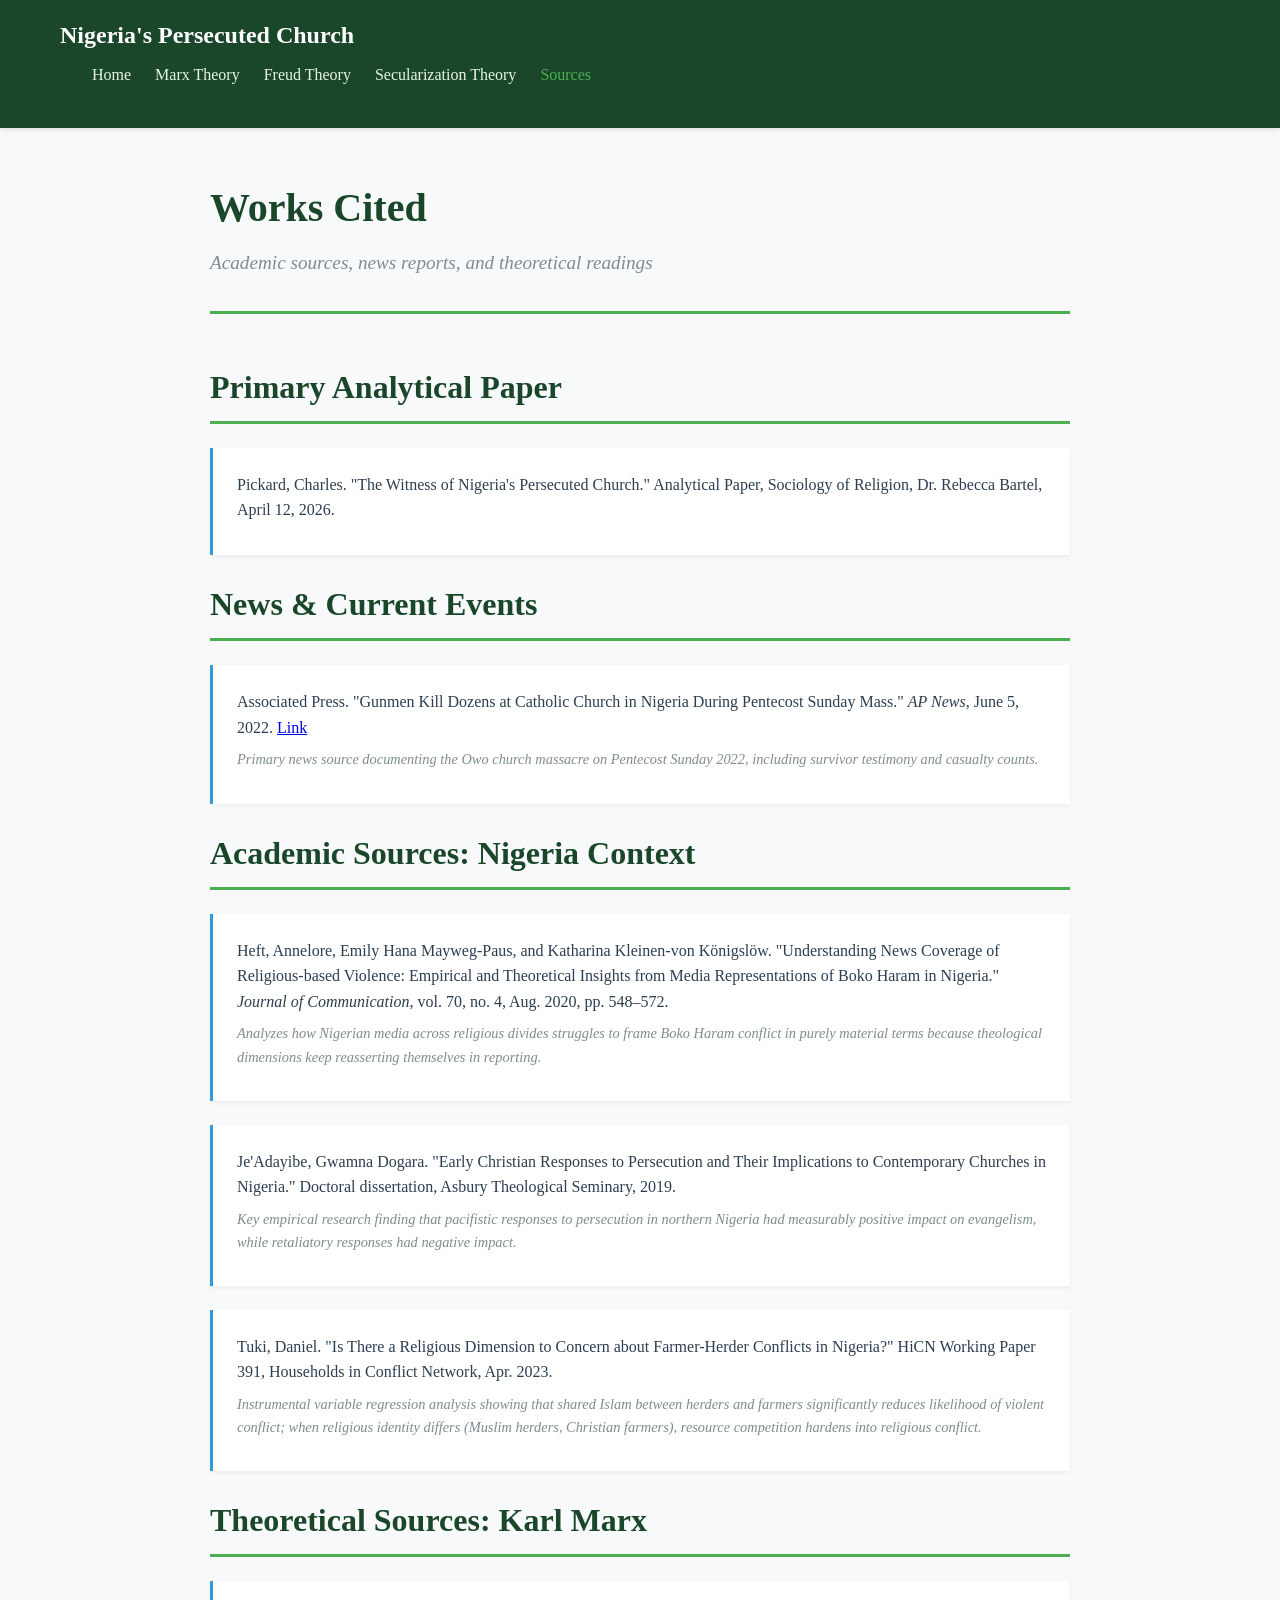
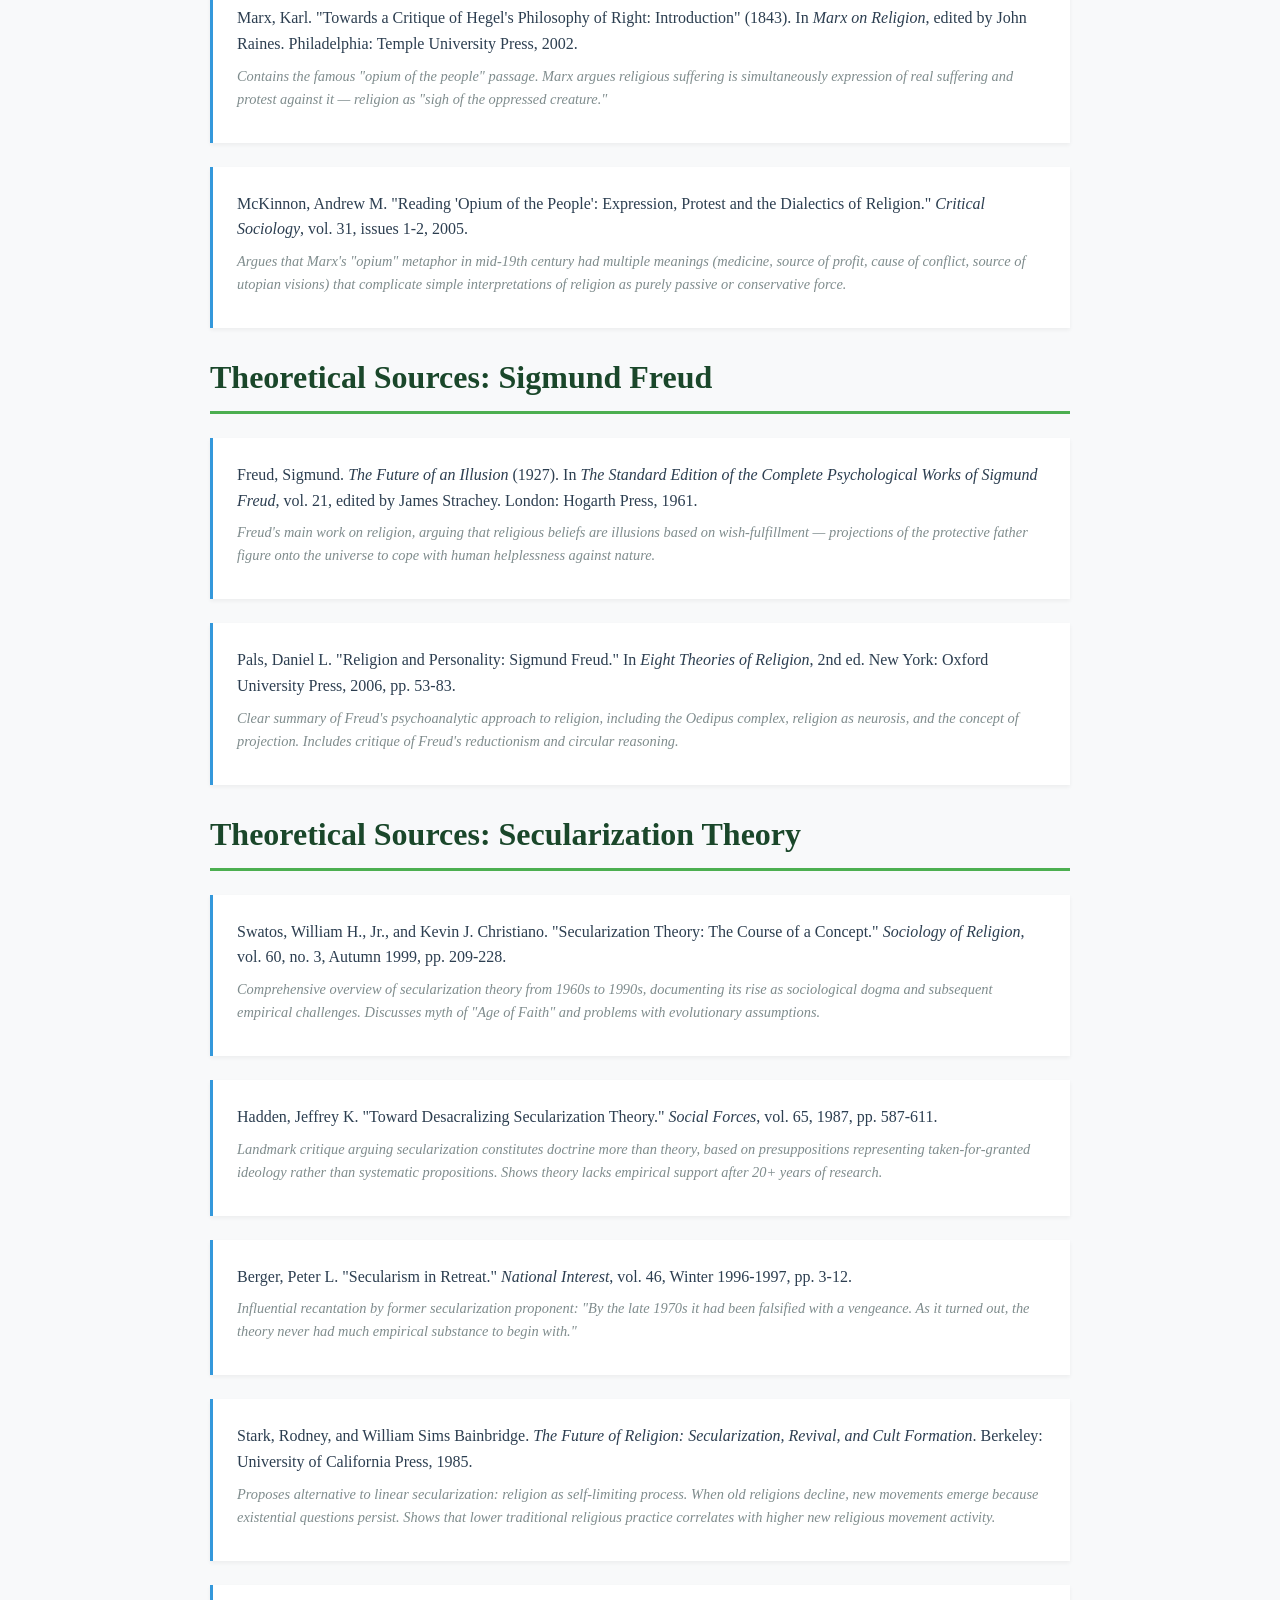
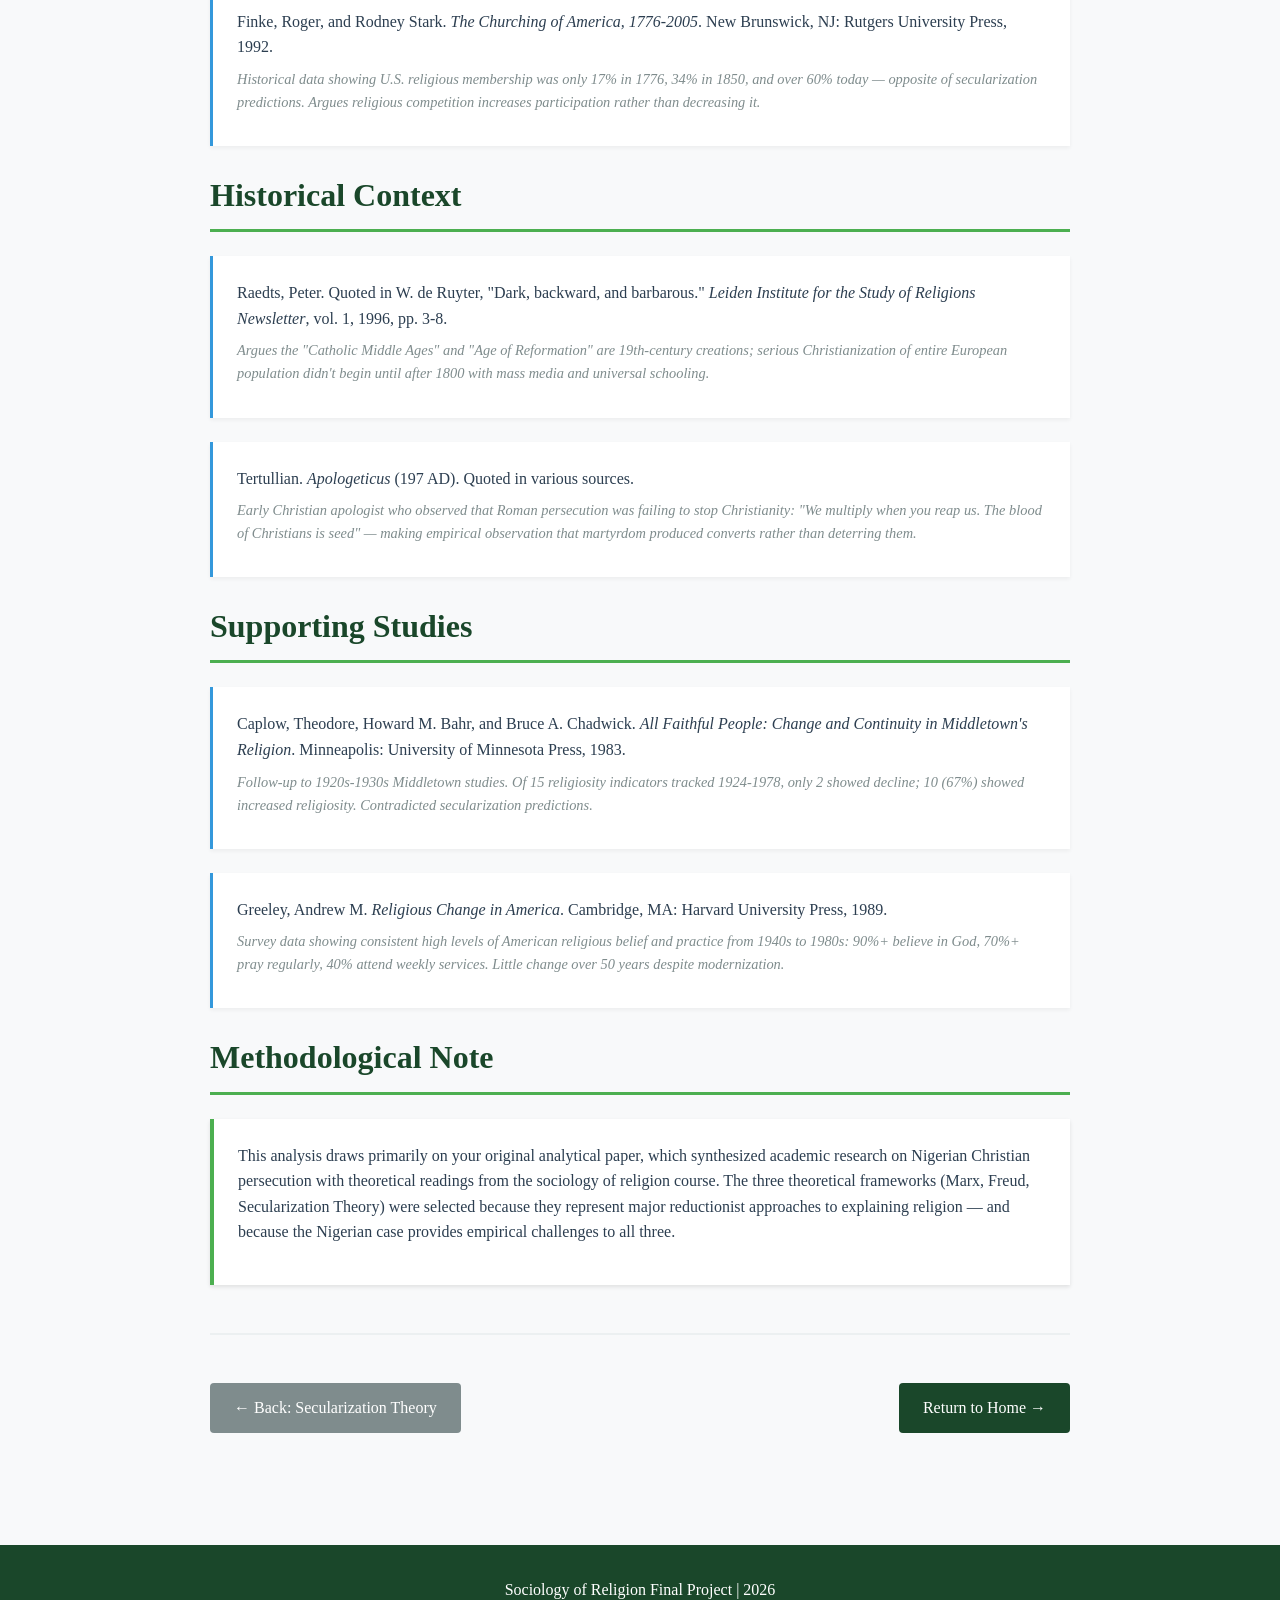
==== sources.html @ 8eb93bb8 "Add files via upload" ====
<!DOCTYPE html>
<html lang="en">
<head>
    <meta charset="UTF-8">
    <meta name="viewport" content="width=device-width, initial-scale=1.0">
    <title>Sources - Nigeria Analysis</title>
    <link rel="stylesheet" href="style.css">
</head>
<body>
    <nav>
        <div class="nav-container">
            <h1>Nigeria's Persecuted Church</h1>
            <ul>
                <li><a href="index.html">Home</a></li>
                <li><a href="marx.html">Marx Theory</a></li>
                <li><a href="freud.html">Freud Theory</a></li>
                <li><a href="secularization.html">Secularization Theory</a></li>
                <li><a href="sources.html" class="active">Sources</a></li>
            </ul>
        </div>
    </nav>

    <main class="container">
        <div class="page-header">
            <h1>Works Cited</h1>
            <p class="page-subtitle">Academic sources, news reports, and theoretical readings</p>
        </div>

        <section class="sources-section">
            <h2>Primary Analytical Paper</h2>
            <div class="citation">
                <p>Pickard, Charles. "The Witness of Nigeria's Persecuted Church." Analytical Paper, Sociology of Religion, Dr. Rebecca Bartel, April 12, 2026.</p>
            </div>

            <h2>News & Current Events</h2>
            <div class="citation">
                <p>Associated Press. "Gunmen Kill Dozens at Catholic Church in Nigeria During Pentecost Sunday Mass." <em>AP News</em>, June 5, 2022. <a href="https://apnews.com/article/africa-nigeria-religion-lagos-gunmen-f7f09cdb8586c2a6d5fe8e8e8e8e8e8e" target="_blank">Link</a></p>
                <p class="annotation">Primary news source documenting the Owo church massacre on Pentecost Sunday 2022, including survivor testimony and casualty counts.</p>
            </div>

            <h2>Academic Sources: Nigeria Context</h2>
            
            <div class="citation">
                <p>Heft, Annelore, Emily Hana Mayweg-Paus, and Katharina Kleinen-von Königslöw. "Understanding News Coverage of Religious-based Violence: Empirical and Theoretical Insights from Media Representations of Boko Haram in Nigeria." <em>Journal of Communication</em>, vol. 70, no. 4, Aug. 2020, pp. 548–572.</p>
                <p class="annotation">Analyzes how Nigerian media across religious divides struggles to frame Boko Haram conflict in purely material terms because theological dimensions keep reasserting themselves in reporting.</p>
            </div>

            <div class="citation">
                <p>Je'Adayibe, Gwamna Dogara. "Early Christian Responses to Persecution and Their Implications to Contemporary Churches in Nigeria." Doctoral dissertation, Asbury Theological Seminary, 2019.</p>
                <p class="annotation">Key empirical research finding that pacifistic responses to persecution in northern Nigeria had measurably positive impact on evangelism, while retaliatory responses had negative impact.</p>
            </div>

            <div class="citation">
                <p>Tuki, Daniel. "Is There a Religious Dimension to Concern about Farmer-Herder Conflicts in Nigeria?" HiCN Working Paper 391, Households in Conflict Network, Apr. 2023.</p>
                <p class="annotation">Instrumental variable regression analysis showing that shared Islam between herders and farmers significantly reduces likelihood of violent conflict; when religious identity differs (Muslim herders, Christian farmers), resource competition hardens into religious conflict.</p>
            </div>

            <h2>Theoretical Sources: Karl Marx</h2>
            
            <div class="citation">
                <p>Marx, Karl. "Towards a Critique of Hegel's Philosophy of Right: Introduction" (1843). In <em>Marx on Religion</em>, edited by John Raines. Philadelphia: Temple University Press, 2002.</p>
                <p class="annotation">Contains the famous "opium of the people" passage. Marx argues religious suffering is simultaneously expression of real suffering and protest against it — religion as "sigh of the oppressed creature."</p>
            </div>

            <div class="citation">
                <p>McKinnon, Andrew M. "Reading 'Opium of the People': Expression, Protest and the Dialectics of Religion." <em>Critical Sociology</em>, vol. 31, issues 1-2, 2005.</p>
                <p class="annotation">Argues that Marx's "opium" metaphor in mid-19th century had multiple meanings (medicine, source of profit, cause of conflict, source of utopian visions) that complicate simple interpretations of religion as purely passive or conservative force.</p>
            </div>

            <h2>Theoretical Sources: Sigmund Freud</h2>
            
            <div class="citation">
                <p>Freud, Sigmund. <em>The Future of an Illusion</em> (1927). In <em>The Standard Edition of the Complete Psychological Works of Sigmund Freud</em>, vol. 21, edited by James Strachey. London: Hogarth Press, 1961.</p>
                <p class="annotation">Freud's main work on religion, arguing that religious beliefs are illusions based on wish-fulfillment — projections of the protective father figure onto the universe to cope with human helplessness against nature.</p>
            </div>

            <div class="citation">
                <p>Pals, Daniel L. "Religion and Personality: Sigmund Freud." In <em>Eight Theories of Religion</em>, 2nd ed. New York: Oxford University Press, 2006, pp. 53-83.</p>
                <p class="annotation">Clear summary of Freud's psychoanalytic approach to religion, including the Oedipus complex, religion as neurosis, and the concept of projection. Includes critique of Freud's reductionism and circular reasoning.</p>
            </div>

            <h2>Theoretical Sources: Secularization Theory</h2>
            
            <div class="citation">
                <p>Swatos, William H., Jr., and Kevin J. Christiano. "Secularization Theory: The Course of a Concept." <em>Sociology of Religion</em>, vol. 60, no. 3, Autumn 1999, pp. 209-228.</p>
                <p class="annotation">Comprehensive overview of secularization theory from 1960s to 1990s, documenting its rise as sociological dogma and subsequent empirical challenges. Discusses myth of "Age of Faith" and problems with evolutionary assumptions.</p>
            </div>

            <div class="citation">
                <p>Hadden, Jeffrey K. "Toward Desacralizing Secularization Theory." <em>Social Forces</em>, vol. 65, 1987, pp. 587-611.</p>
                <p class="annotation">Landmark critique arguing secularization constitutes doctrine more than theory, based on presuppositions representing taken-for-granted ideology rather than systematic propositions. Shows theory lacks empirical support after 20+ years of research.</p>
            </div>

            <div class="citation">
                <p>Berger, Peter L. "Secularism in Retreat." <em>National Interest</em>, vol. 46, Winter 1996-1997, pp. 3-12.</p>
                <p class="annotation">Influential recantation by former secularization proponent: "By the late 1970s it had been falsified with a vengeance. As it turned out, the theory never had much empirical substance to begin with."</p>
            </div>

            <div class="citation">
                <p>Stark, Rodney, and William Sims Bainbridge. <em>The Future of Religion: Secularization, Revival, and Cult Formation</em>. Berkeley: University of California Press, 1985.</p>
                <p class="annotation">Proposes alternative to linear secularization: religion as self-limiting process. When old religions decline, new movements emerge because existential questions persist. Shows that lower traditional religious practice correlates with higher new religious movement activity.</p>
            </div>

            <div class="citation">
                <p>Finke, Roger, and Rodney Stark. <em>The Churching of America, 1776-2005</em>. New Brunswick, NJ: Rutgers University Press, 1992.</p>
                <p class="annotation">Historical data showing U.S. religious membership was only 17% in 1776, 34% in 1850, and over 60% today — opposite of secularization predictions. Argues religious competition increases participation rather than decreasing it.</p>
            </div>

            <h2>Historical Context</h2>
            
            <div class="citation">
                <p>Raedts, Peter. Quoted in W. de Ruyter, "Dark, backward, and barbarous." <em>Leiden Institute for the Study of Religions Newsletter</em>, vol. 1, 1996, pp. 3-8.</p>
                <p class="annotation">Argues the "Catholic Middle Ages" and "Age of Reformation" are 19th-century creations; serious Christianization of entire European population didn't begin until after 1800 with mass media and universal schooling.</p>
            </div>

            <div class="citation">
                <p>Tertullian. <em>Apologeticus</em> (197 AD). Quoted in various sources.</p>
                <p class="annotation">Early Christian apologist who observed that Roman persecution was failing to stop Christianity: "We multiply when you reap us. The blood of Christians is seed" — making empirical observation that martyrdom produced converts rather than deterring them.</p>
            </div>

            <h2>Supporting Studies</h2>
            
            <div class="citation">
                <p>Caplow, Theodore, Howard M. Bahr, and Bruce A. Chadwick. <em>All Faithful People: Change and Continuity in Middletown's Religion</em>. Minneapolis: University of Minnesota Press, 1983.</p>
                <p class="annotation">Follow-up to 1920s-1930s Middletown studies. Of 15 religiosity indicators tracked 1924-1978, only 2 showed decline; 10 (67%) showed increased religiosity. Contradicted secularization predictions.</p>
            </div>

            <div class="citation">
                <p>Greeley, Andrew M. <em>Religious Change in America</em>. Cambridge, MA: Harvard University Press, 1989.</p>
                <p class="annotation">Survey data showing consistent high levels of American religious belief and practice from 1940s to 1980s: 90%+ believe in God, 70%+ pray regularly, 40% attend weekly services. Little change over 50 years despite modernization.</p>
            </div>

            <h2>Methodological Note</h2>
            <div class="note-box">
                <p>This analysis draws primarily on your original analytical paper, which synthesized academic research on Nigerian Christian persecution with theoretical readings from the sociology of religion course. The three theoretical frameworks (Marx, Freud, Secularization Theory) were selected because they represent major reductionist approaches to explaining religion — and because the Nigerian case provides empirical challenges to all three.</p>
            </div>
        </section>

        <div class="navigation-buttons">
            <a href="secularization.html" class="btn btn-secondary">← Back: Secularization Theory</a>
            <a href="index.html" class="btn btn-primary">Return to Home →</a>
        </div>
    </main>

    <footer>
        <p>Sociology of Religion Final Project | 2026</p>
    </footer>
</body>
</html>
---- style.css ----
/* Reset and Base Styles */
* {
    margin: 0;
    padding: 0;
    box-sizing: border-box;
}

body {
    font-family: 'Georgia', serif;
    line-height: 1.6;
    color: #2c3e50;
    background-color: #f8f9fa;
}

/* Navigation */
nav {
    background-color: #1a472a;
    color: white;
    padding: 1rem 0;
    box-shadow: 0 2px 4px rgba(0,0,0,0.1);
    position: sticky;
    top: 0;
    z-index: 1000;
}

.nav-container {
    max-width: 1200px;
    margin: 0 auto;
    padding: 0 20px;
}

nav h1 {
    font-size: 1.5rem;
    margin-bottom: 0.5rem;
    color: white;
}

nav ul {
    list-style: none;
    display: flex;
    flex-wrap: wrap;
    gap: 1.5rem;
}

nav a {
    color: #e8f4e8;
    text-decoration: none;
    font-weight: 500;
    transition: color 0.3s;
}

nav a:hover,
nav a.active {
    color: #4CAF50;
}

/* Hero Section */
.hero {
    background: linear-gradient(135deg, #1a472a 0%, #2d5a3d 100%);
    color: white;
    padding: 4rem 2rem;
    text-align: center;
}

.hero-content h2 {
    font-size: 2.5rem;
    margin-bottom: 1rem;
    line-height: 1.2;
}

.subtitle {
    font-size: 1.3rem;
    opacity: 0.9;
    font-style: italic;
}

/* Container */
.container {
    max-width: 900px;
    margin: 0 auto;
    padding: 3rem 20px;
}

/* Sections */
section {
    margin-bottom: 3rem;
}

h2 {
    color: #1a472a;
    font-size: 2rem;
    margin-bottom: 1.5rem;
    border-bottom: 3px solid #4CAF50;
    padding-bottom: 0.5rem;
}

h3 {
    color: #2d5a3d;
    font-size: 1.5rem;
    margin: 1.5rem 0 1rem 0;
}

h4 {
    color: #34623f;
    font-size: 1.2rem;
    margin: 1rem 0 0.5rem 0;
}

h5 {
    color: #3d6b47;
    font-size: 1.1rem;
    margin: 0.8rem 0 0.4rem 0;
}

p {
    margin-bottom: 1rem;
}

/* Boxes and Cards */
.thesis-box,
.info-box,
.evidence-box,
.prediction-box,
.problem-box,
.alternative-box,
.explanation-box,
.note-box {
    background: white;
    border-left: 4px solid #4CAF50;
    padding: 1.5rem;
    margin: 1.5rem 0;
    box-shadow: 0 2px 4px rgba(0,0,0,0.1);
}

.thesis-box {
    background: #f0f8f0;
    border-left-color: #1a472a;
    border-left-width: 6px;
}

.info-box {
    background: #fff9e6;
    border-left-color: #f39c12;
}

.evidence-box {
    background: #e8f4f8;
    border-left-color: #3498db;
}

.prediction-box {
    background: #fef0f0;
    border-left-color: #e74c3c;
}

.problem-box {
    background: #fff5f5;
    border-left-color: #c0392b;
}

.alternative-box {
    background: #f0f3ff;
    border-left-color: #5865f2;
}

/* Quote Boxes */
.quote-box,
.quote-box-small {
    background: #f8f9fa;
    border-left: 4px solid #95a5a6;
    padding: 1.5rem;
    margin: 1.5rem 0;
    font-style: italic;
}

.quote-box p {
    font-size: 1.1rem;
    line-height: 1.8;
    margin-bottom: 0.5rem;
}

.quote-box-small p {
    font-size: 1rem;
    margin-bottom: 0.5rem;
}

cite {
    display: block;
    text-align: right;
    font-size: 0.9rem;
    color: #7f8c8d;
    margin-top: 0.5rem;
}

/* Theory Cards */
.theory-cards {
    display: grid;
    grid-template-columns: repeat(auto-fit, minmax(280px, 1fr));
    gap: 2rem;
    margin: 2rem 0;
}

.card {
    background: white;
    padding: 1.5rem;
    border-radius: 8px;
    box-shadow: 0 4px 6px rgba(0,0,0,0.1);
    transition: transform 0.3s, box-shadow 0.3s;
}

.card:hover {
    transform: translateY(-5px);
    box-shadow: 0 6px 12px rgba(0,0,0,0.15);
}

.card h3 {
    color: #1a472a;
    margin-top: 0;
}

/* Lists */
ul, ol {
    margin-left: 2rem;
    margin-bottom: 1rem;
}

li {
    margin-bottom: 0.5rem;
}

/* Statistics */
.stat-box {
    background: white;
    padding: 1.5rem;
    margin: 1rem 0;
    text-align: center;
    border-radius: 8px;
    box-shadow: 0 2px 4px rgba(0,0,0,0.1);
}

.big-stat {
    font-size: 3rem;
    font-weight: bold;
    color: #1a472a;
    margin-bottom: 0.5rem;
}

.stat-detail {
    font-size: 0.9rem;
    color: #7f8c8d;
}

.irony-box {
    background: #fff3cd;
    border: 2px solid #f39c12;
    padding: 1.5rem;
    margin: 1.5rem 0;
    border-radius: 8px;
}

/* Columns */
.two-column {
    display: grid;
    grid-template-columns: repeat(auto-fit, minmax(300px, 1fr));
    gap: 2rem;
    margin: 2rem 0;
}

.column {
    background: white;
    padding: 1.5rem;
    border-radius: 8px;
    box-shadow: 0 2px 4px rgba(0,0,0,0.1);
}

/* Buttons */
.btn {
    display: inline-block;
    padding: 0.75rem 1.5rem;
    background-color: #4CAF50;
    color: white;
    text-decoration: none;
    border-radius: 4px;
    transition: background-color 0.3s;
    margin-top: 1rem;
}

.btn:hover {
    background-color: #45a049;
}

.btn-secondary {
    background-color: #7f8c8d;
}

.btn-secondary:hover {
    background-color: #6c7a7b;
}

.btn-primary {
    background-color: #1a472a;
}

.btn-primary:hover {
    background-color: #2d5a3d;
}

.navigation-buttons {
    display: flex;
    justify-content: space-between;
    margin-top: 3rem;
    padding-top: 2rem;
    border-top: 2px solid #ecf0f1;
}

/* Page Headers */
.page-header {
    margin-bottom: 3rem;
    padding-bottom: 1rem;
    border-bottom: 3px solid #4CAF50;
}

.page-header h1 {
    color: #1a472a;
    font-size: 2.5rem;
    margin-bottom: 0.5rem;
}

.page-subtitle {
    font-size: 1.2rem;
    color: #7f8c8d;
    font-style: italic;
}

/* Argument Points */
.argument-point {
    background: #f8f9fa;
    padding: 1rem;
    margin: 1rem 0;
    border-radius: 4px;
}

/* Citations */
.citation {
    background: white;
    padding: 1.5rem;
    margin: 1.5rem 0;
    border-left: 3px solid #3498db;
    box-shadow: 0 2px 4px rgba(0,0,0,0.05);
}

.citation p {
    margin-bottom: 0.5rem;
}

.annotation {
    font-size: 0.9rem;
    color: #7f8c8d;
    font-style: italic;
    margin-top: 0.5rem;
}

/* Final Thought / Conclusion */
.final-thought {
    background: #f0f8f0;
    border: 2px solid #1a472a;
    padding: 2rem;
    margin: 2rem 0;
    border-radius: 8px;
}

.conclusion-point {
    font-weight: 500;
    color: #1a472a;
}

/* Highlights */
.stat-highlight {
    background: #fff9e6;
    border: 2px solid #f39c12;
    padding: 1.5rem;
    margin: 1.5rem 0;
    border-radius: 8px;
    font-weight: 500;
}

.prediction-summary {
    font-weight: bold;
    color: #c0392b;
    font-size: 1.1rem;
    margin-top: 1rem;
}

/* Footer */
footer {
    background-color: #1a472a;
    color: white;
    text-align: center;
    padding: 2rem;
    margin-top: 4rem;
}

/* Responsive Design */
@media (max-width: 768px) {
    .hero-content h2 {
        font-size: 1.8rem;
    }
    
    .subtitle {
        font-size: 1.1rem;
    }
    
    nav ul {
        flex-direction: column;
        gap: 0.5rem;
    }
    
    .navigation-buttons {
        flex-direction: column;
        gap: 1rem;
    }
    
    .theory-cards {
        grid-template-columns: 1fr;
    }
    
    .two-column {
        grid-template-columns: 1fr;
    }
}

/* Print Styles */
@media print {
    nav, footer, .navigation-buttons {
        display: none;
    }
    
    body {
        background: white;
    }
    
    .container {
        max-width: 100%;
    }
}
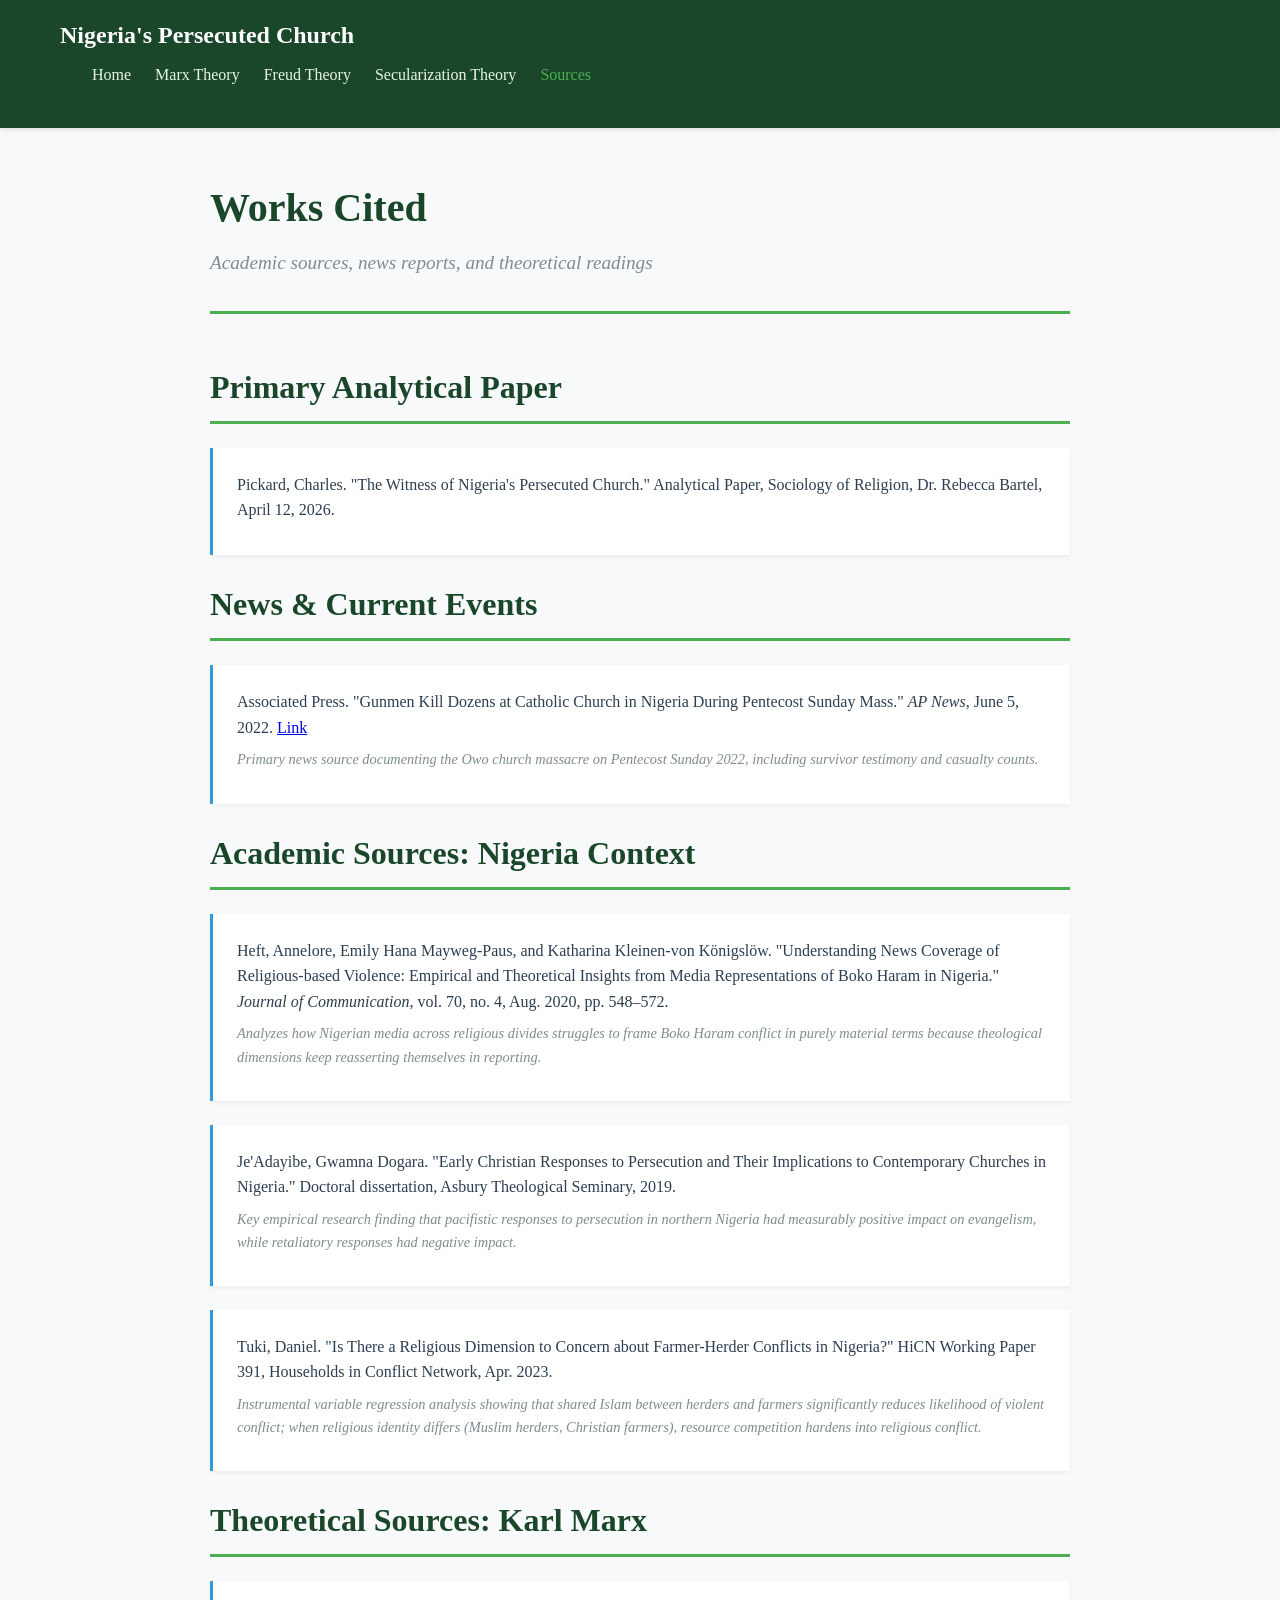
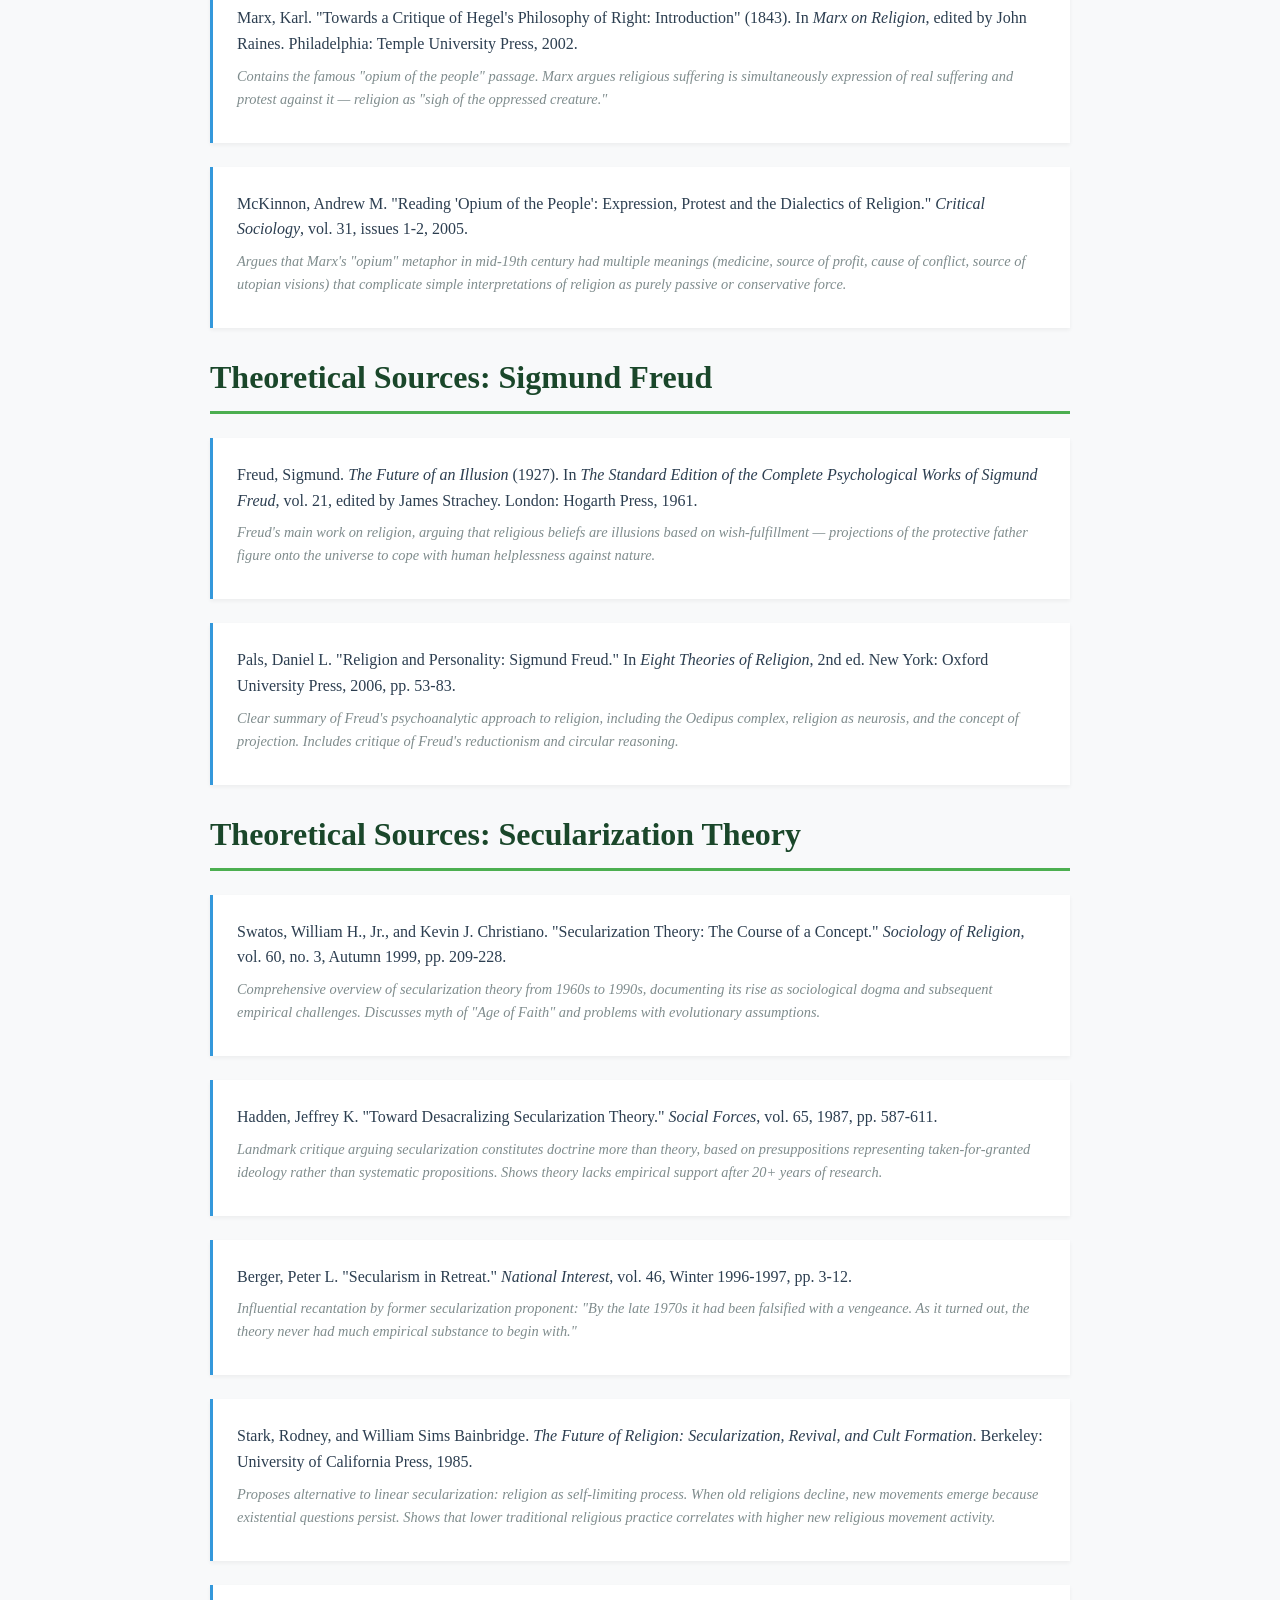
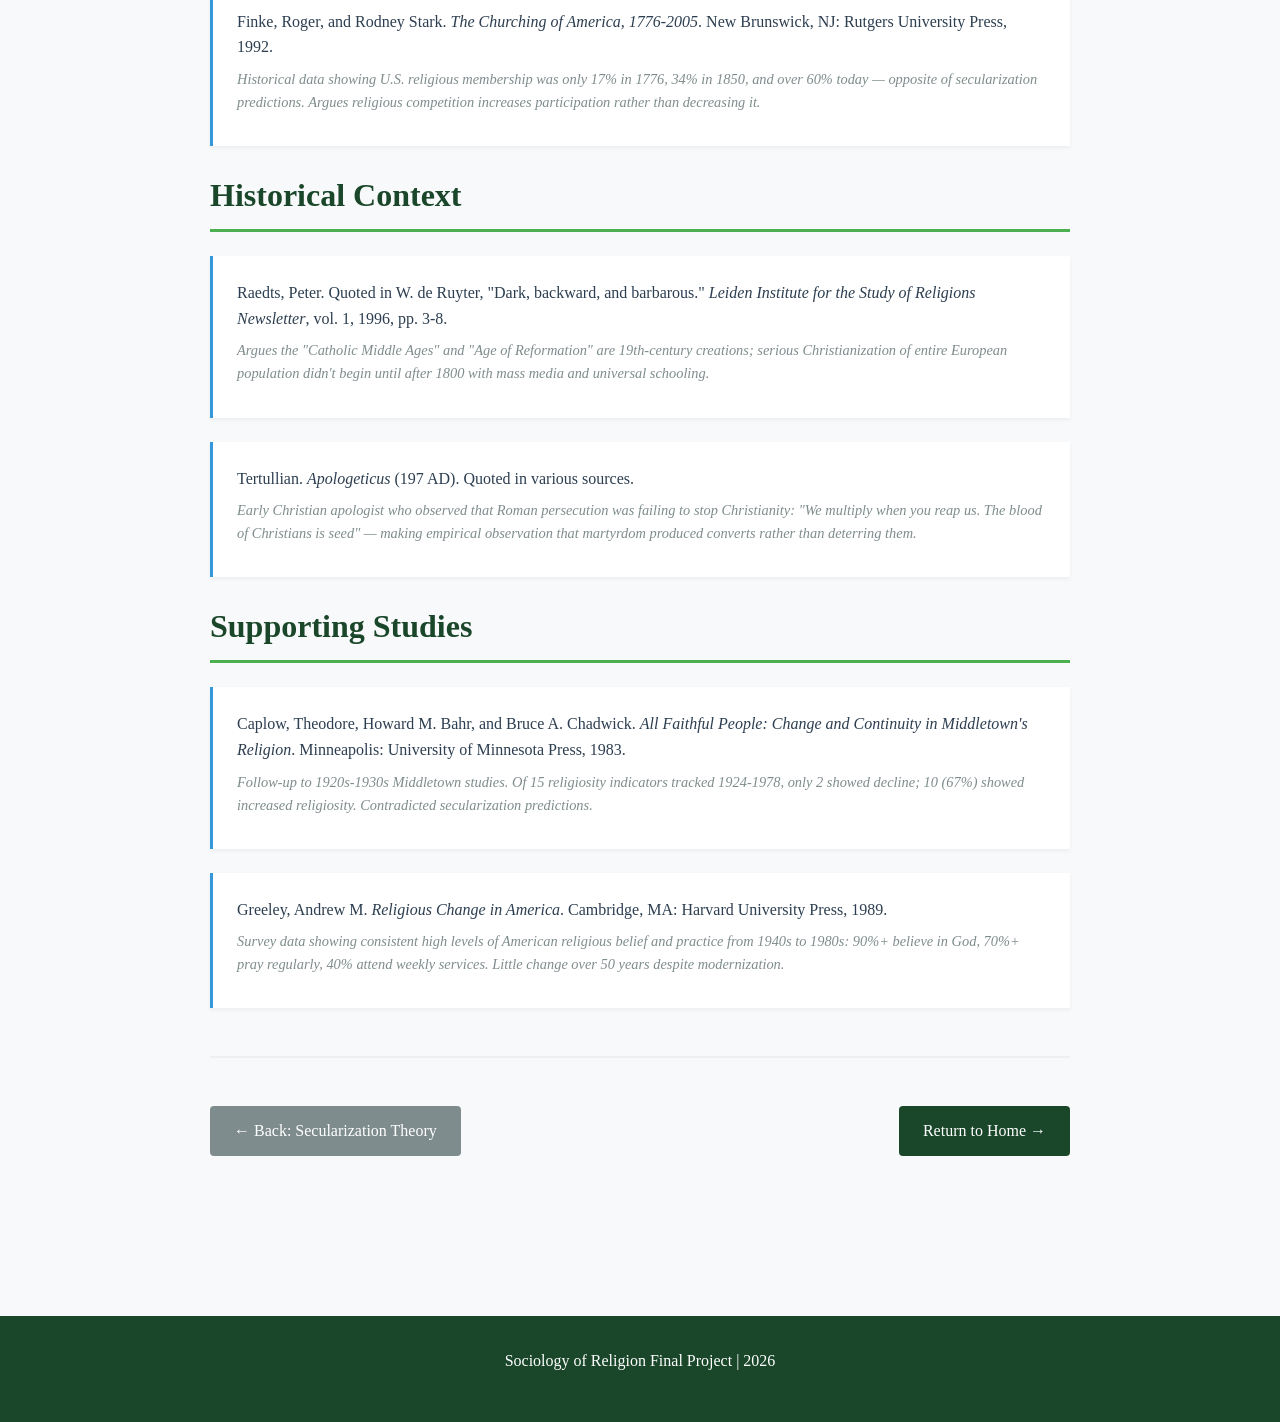
==== commit caaf5d15: "Update sources.html" ====
--- a/sources.html
+++ b/sources.html
@@ -130,11 +130,7 @@
                 <p class="annotation">Survey data showing consistent high levels of American religious belief and practice from 1940s to 1980s: 90%+ believe in God, 70%+ pray regularly, 40% attend weekly services. Little change over 50 years despite modernization.</p>
             </div>
 
-            <h2>Methodological Note</h2>
-            <div class="note-box">
-                <p>This analysis draws primarily on your original analytical paper, which synthesized academic research on Nigerian Christian persecution with theoretical readings from the sociology of religion course. The three theoretical frameworks (Marx, Freud, Secularization Theory) were selected because they represent major reductionist approaches to explaining religion — and because the Nigerian case provides empirical challenges to all three.</p>
-            </div>
-        </section>
+                        
 
         <div class="navigation-buttons">
             <a href="secularization.html" class="btn btn-secondary">← Back: Secularization Theory</a>
@@ -146,4 +142,4 @@
         <p>Sociology of Religion Final Project | 2026</p>
     </footer>
 </body>
-</html>+</html>
